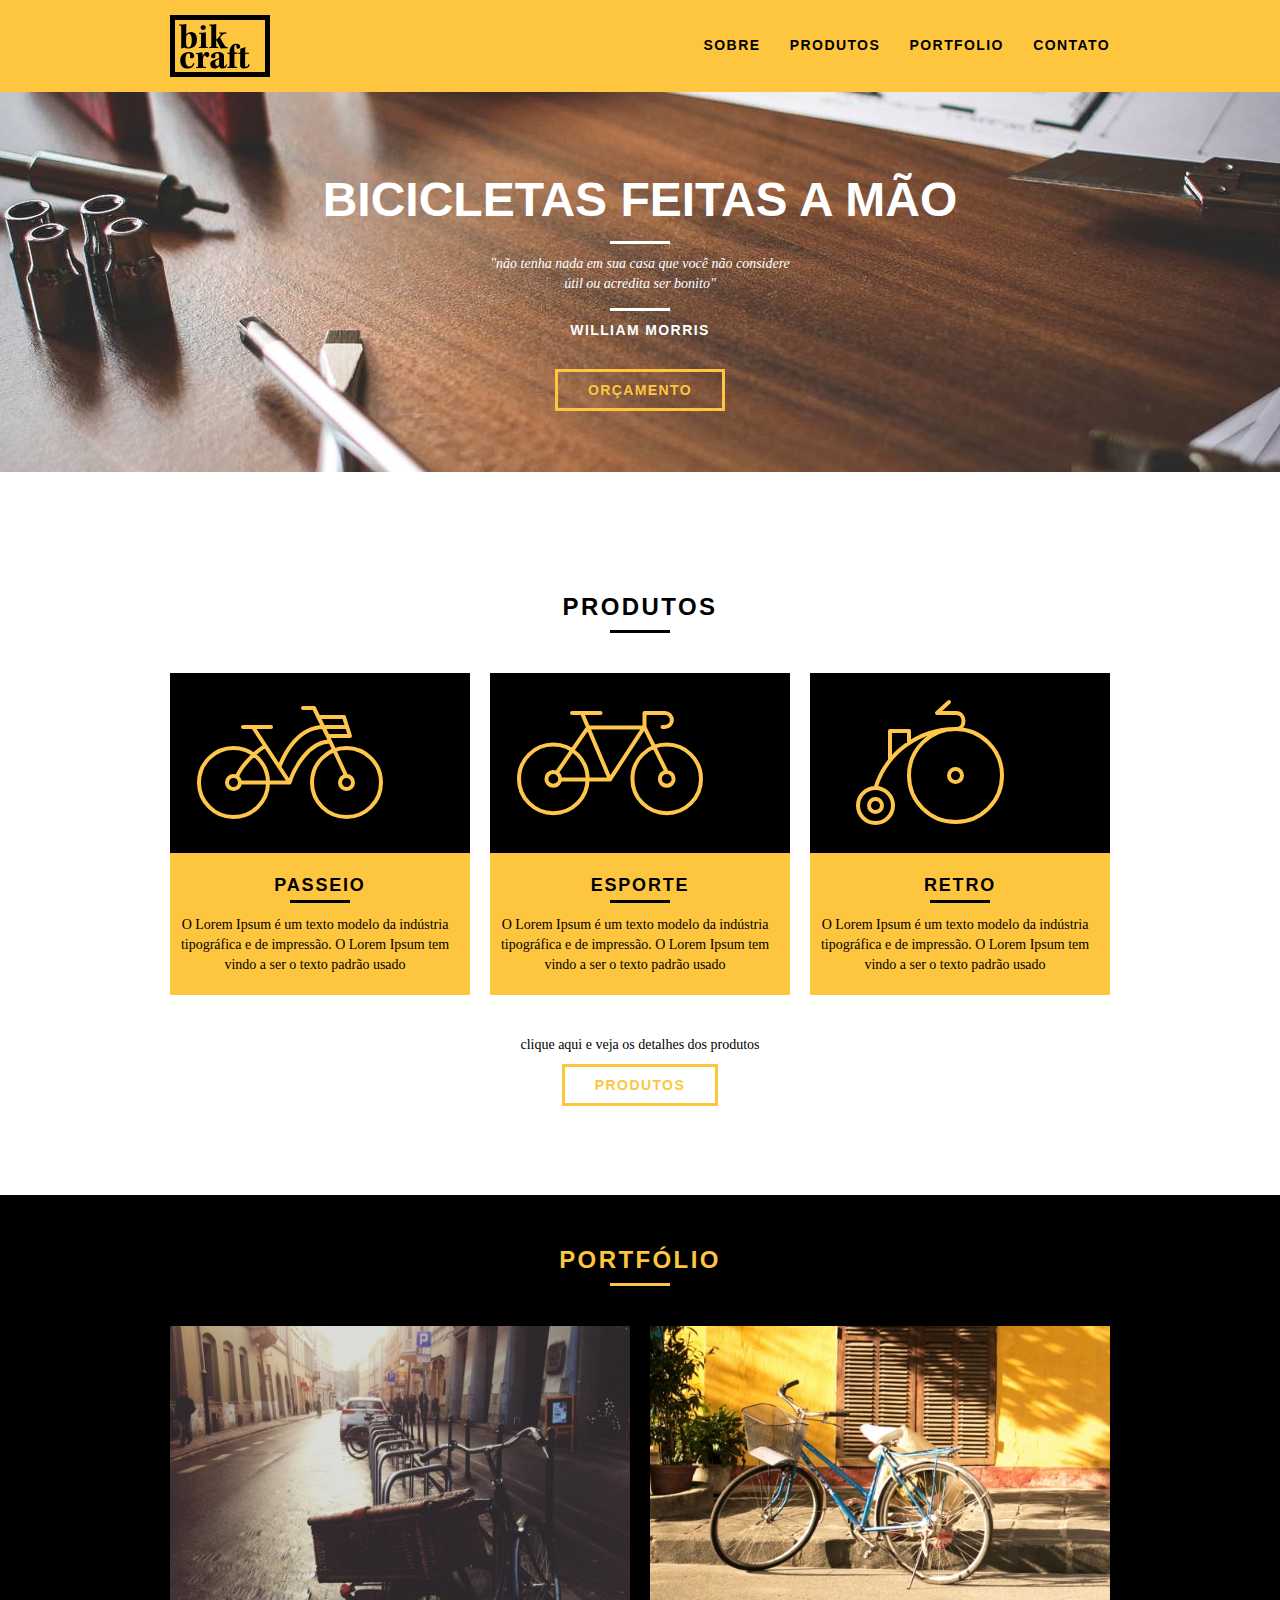
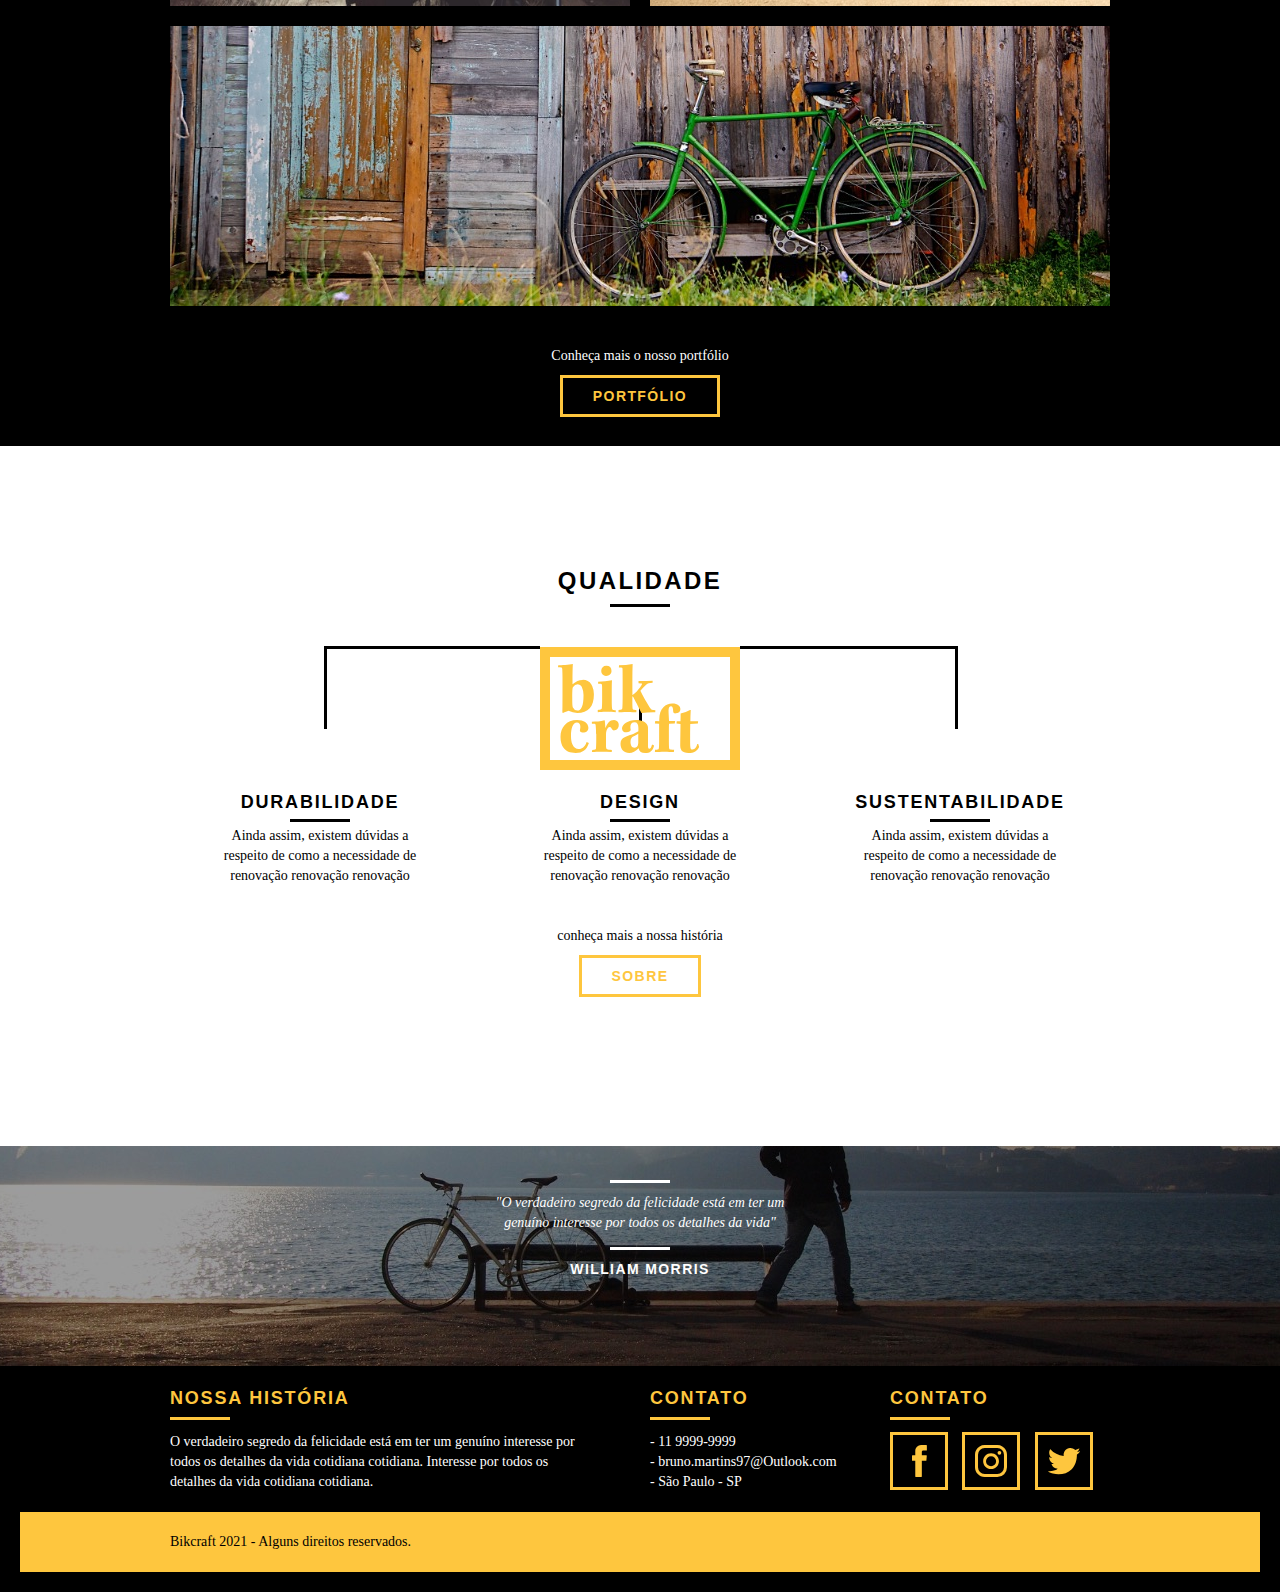
==== web/index.html @ cefba11c "creation of the page about and products" ====
<!DOCTYPE html>
<html lang="pt-br">

<head>
  <meta charset="UTF-8">
  <title>Bikcraft</title>
  <link rel="stylesheet" href="css/normalize.css">
  <link rel="stylesheet" href="css/reset.css">
  <link rel="stylesheet" href="css/style.css">
  <link rel="stylesheet" href="css/grid.css">
</head>

<body>
  <header class="header">
    <div class="container">
      <a href="index.html" class="grid-4">
        <img src="img/bikcraft.svg">
      </a>
      <nav class="grid-12 header_menu">
        <ul>
          <li><a href="sobre.html">Sobre</li>
          <li><a href="produtos.html">Produtos</li>
          <li><a href="portfolio">Portfolio</li>
          <li><a href="contato.html">Contato</li>
        </ul>
      </nav>
    </div>
  </header>
  <section class="introducao">
    <div class="container">
      <h1>Bicicletas Feitas a Mão</h1>
      <blockquote class="quote-externo">
        <p>"não tenha nada em sua casa que você
          não considere útil ou acredita ser bonito"
        </p>
        <cite>WILLIAM MORRIS</cite>
      </blockquote>
      <a href="produtos.html" class="btn">Orçamento</a>
    </div>
  </section>

  <section class="produtos container">
    <h2 class="subtitulo">produtos</h2>
    <ul class="produtos_lista">

      <li class="grid-1-3">
        <div class="produtos_icone">
          <img src="img/produtos/passeio.svg" alt="Bikcraft Passeio">
        </div>
        <h3>Passeio</h3>
        <p>O Lorem Ipsum é um texto modelo da indústria tipográfica e de impressão. O Lorem Ipsum tem vindo a ser o texto padrão usado</p>
      </li>

      <li class="grid-1-3">
        <div class="produtos_icone">
          <img src="img/produtos/esporte.svg" alt="Bikcraft Esporte">
        </div>
        <h3>Esporte</h3>
        <p>O Lorem Ipsum é um texto modelo da indústria tipográfica e de impressão. O Lorem Ipsum tem vindo a ser o texto padrão usado</p>
      </li>

      <li class="grid-1-3">
        <div class="produtos_icone">
          <img src="img/produtos/retro.svg" alt="Bikcraft Retro">
        </div>
        <h3>Retro</h3>
        <p>O Lorem Ipsum é um texto modelo da indústria tipográfica e de impressão. O Lorem Ipsum tem vindo a ser o texto padrão usado</p>
      </li>
    </ul>
    <div class="call">
      <p>clique aqui e veja os detalhes dos produtos</p>
      <a href="produtos.html" class="btn btn-preto">Produtos </a>
    </div>
  </section>
  <!-- Fecha produtos -->

  <section class="portfolio">
    <div class="container">
      <h2 class="subtitulo">Portfólio</h2>
      <ul class="portfolio_lista">
        <li class="grid-8"><img src="img/portfolio/retro.jpg" alt=" Bicicleta Retro"></li>
        <li class="grid-8"><img src="img/portfolio/passeio.jpg" alt=" Bicicleta Passeio"></li>
        <li class="grid-16"><img src="img/portfolio/esporte.jpg" alt=" Bicicleta Esporte"></li>
      </ul>
      <div class="call">
        <p>Conheça mais o nosso portfólio</p>
        <a href="portfolio.html" class="btn">Portfólio</a>
      </div>
    </div>
  </section>


  <section class="qualidade container">
    <h2 class="subtitulo">Qualidade</h2>
    <img src="img/bikcraft-qualidade.svg" alt="Bikcraft">
    <ul class="qualidade_lista">
      <li class="grid-1-3">
        <h3>Durabilidade</h3>
        <p>Ainda assim, existem dúvidas a respeito de como a necessidade de renovação renovação renovação</p>
      </li>
      <li class="grid-1-3">
        <h3>Design</h3>
        <p>Ainda assim, existem dúvidas a respeito de como a necessidade de renovação renovação renovação</p>
      </li>
      <li class="grid-1-3">
        <h3>Sustentabilidade</h3>
        <p>Ainda assim, existem dúvidas a respeito de como a necessidade de renovação renovação renovação</p>
      </li>
      <div class="call">
        <p>conheça mais a nossa história</p>
        <a href="sobre.html" class="btn btn-preto">Sobre</a>
      </div>
    </ul>
  </section>

  <section class="quebra">
    <blockquote class="quote-externo container">
      <p>"O verdadeiro segredo da felicidade está em ter um genuíno interesse por todos os detalhes da vida"
      </p>
      <cite>WILLIAM MORRIS</cite>
    </blockquote>
  </section>

  <footer>
    <div class="footer">
      <div class="container">

        <div class="grid-8 footer_historia">
          <h3>Nossa história</h3>
          <p>O verdadeiro segredo da felicidade está em ter um genuíno interesse por todos os detalhes da vida cotidiana cotidiana. Interesse por todos os detalhes da vida cotidiana cotidiana.</p>
        </div>

        <div class="grid-4 footer_contato">
          <h3>Contato</h3>
          <ul>
            <li>- 11 9999-9999</li>
            <li>- bruno.martins97@Outlook.com</li>
            <li>- São Paulo - SP</li>
          </ul>
        </div>
        <div class="grid-4 footer_redes">
          <h3>Contato</h3>
          <ul>
            <li><a href="http://facebook.com" target="_blank"><img src="img/redes-sociais/facebook.svg"></a></li>
            <li><a href="http://instagram.com" target="_blank"><img src="img/redes-sociais/instagram.svg"></a></li>
            <li><a href="http://twitter.com" target="_blank"><img src="img/redes-sociais/twitter.svg"></a></li>
          </ul>
        </div>
      </div>
      <div class="copy">
        <div class="container">
          <p class="grid-16">Bikcraft 2021 - Alguns direitos reservados.</p>
        </div>
      </div>
    </div>
  </footer>



</body>

</html>
---- web/css/style.css ----
/* Estilos Gerais */
body {
  font-family: Arial, Helvetica, sans-serif;
}
p {
  font-family: Georgia, "Times New Roman", serif;
  font-size: 14px;
  line-height: 20px;
}

.btn {
  border: 3px solid #fec63e;
  padding: 10px 30px;
  color: #fec63e;
  font-size: 14px;
  line-height: 20px;
  text-transform: uppercase;
  font-weight: bold;
  letter-spacing: 0.1em;
}
.btn:hover {
  color: #fff;
  border-color: #fff;
}
.btn.btn-preto:hover {
  color: #000;
  border-color: #000;
}

.subtitulo {
  font-size: 24px;
  line-height: 30px;
  font-weight: bold;
  letter-spacing: 0.1em;
  color: #000;
  text-transform: uppercase;
  text-align: center;
  padding: 60px 0 0;
  margin-bottom: 40px;
}
.subtitulo:after {
  content: "";
  display: block;
  width: 60px;
  height: 3px;
  background: #000;
  margin: 8px auto;
}
img {
  display: block;
}
.subtitulo-interno {
  font-size: 24px;
  line-height: 30px;
  font-weight: bold;
  letter-spacing: 0.1em;
  color: #000;
  text-transform: uppercase;
  padding: 60px 0 0;
  margin-bottom: 20px;
}
.subtitulo-interno:after {
  content: "";
  display: block;
  width: 60px;
  height: 3px;
  background: #000;
  margin: 8px;
}
img {
  display: block;
}
/* Header */
.header {
  width: 100%;
  background: #fec63e;
  padding: 15px 0px;
  position: fixed;
  top: 0;
  z-index: 10;
}
.header_menu {
  text-align: right;
}
.header_menu ul li {
  display: inline-block;
  margin-left: 25px;
  margin-top: 20px;
}
.header_menu ul li a {
  color: #000;
  font-weight: bold;
  text-transform: uppercase;
  letter-spacing: 0.1em;
  font-size: 14px;
  line-height: 20px;
  padding: 10px 0;
}
.header_menu ul li a:hover {
  color: #fff;
}
.header_menu ul li a.menu_ativo {
  color: #fff;
}

/* Introdução */

.introducao {
  width: 100%;
  height: 380px;
  background: url("../img/bg.jpg") no-repeat center;
  margin-top: 92px;
  text-align: center;
  padding-top: 80px;
}
.introducao h1 {
  font-size: 48px;
  color: #fff;
  font-weight: bold;
  text-transform: uppercase;
}

.quote-externo {
  max-width: 320px;
  color: #fff;
  margin: 0 auto;
  margin-bottom: 40px;
}
.quote-externo p {
  font-style: italic;
  color: #fff;
}
.quote-externo p:before,
.quote-externo p:after {
  content: "";
  display: block;
  width: 60px;
  height: 3px;
  background: #fff;
  margin: 14px auto 10px auto;
}
.quote-externo cite {
  font-style: normal;
  font-weight: bold;
  font-size: 14px;
  letter-spacing: 0.1em;
  color: #fff;
}
/* Introduçãohei interna */
.introducao-interna {
  width: 100;
  margin-top: 92px;
  height: 160px;
  background-size: cover;
  text-align: center;
  color: #fff;
  padding-top: 30px;
}
.introducao-interna h1 {
  font-size: 48px;
  font-weight: bold;
  text-transform: uppercase;
}
.introducao-interna h1:after {
  content: "";
  display: block;
  width: 60px;
  height: 3px;
  background: #fff;
  margin: 14px auto 10px auto;
}

/* Produtos */

.produtos {
  padding: 60px 0;
  margin-bottom: 20px;
}
.produtos_lista li {
  background: #fec63e;
  text-align: center;
}
.produtos_lista h3 {
  font-weight: bold;
  font-size: 18px;
  line-height: 25px;
  text-transform: uppercase;
  letter-spacing: 0.1em;
  margin-top: 20px;
}
.produtos_lista li h3:after {
  content: "";
  display: block;
  width: 60px;
  height: 3px;
  background: #000;
  margin: 2px auto;
}
.produtos_lista li p {
  padding: 10px 20px 20px 10px;
}
.produtos_icone {
  background: #000;
  padding: 20px;
}
.call {
  padding-top: 40px;
  text-align: center;
  clear: both;
}
.call p {
  margin-bottom: 20px;
}

/*Portfólio*/

.portfolio {
  width: 100%;
  background: #000;
  padding: 40px 0;
  margin-top: 40px;
}
.portfolio .subtitulo {
  color: #fec63e;
  padding-top: 10px;
}
.portfolio .subtitulo:after {
  background: #fec63e;
}
.portfolio_lista li:last-child {
  margin-top: 20px;
}
.portfolio .call p {
  color: #fff;
}

/*  Quadlidade */
.qualidade {
  padding: 60px 0;
  color: #000;
}
.qualidade:after {
  content: "";
  width: 634px;
  height: 83px;
  display: block;
  background: url("../img/linhas.svg") no-repeat center;
  position: absolute;
  top: 200px;
  right: 162px;
  z-index: -1;
}
.container:after {
  clear: both;
}
.qualidade img {
  margin: 0 auto;
}
.qualidade_lista {
  overflow: auto; /*clear-fix*/
  padding-bottom: 60px;
}
.qualidade_lista li {
  text-align: center;
  padding: 0 40px;
}
.qualidade_lista h3 {
  font-weight: bold;
  font-size: 18px;
  line-height: 25px;
  text-transform: uppercase;
  letter-spacing: 0.1em;
  margin-top: 20px;
}
.qualidade_lista li h3:after {
  content: "";
  display: block;
  width: 60px;
  height: 3px;
  background: #000;
  margin: 4px auto;
}
.qualidade .call {
  margin-bottom: 40px;
}

/*Quebra */

.quebra {
  background: url("../img/bg-footer.jpg") no-repeat center;
  background-size: cover;
  width: 100%;
  height: 220px;
  text-align: center;
  padding-top: 20px;
}

/* Footer */

.footer {
  padding: 20px 20px;
  width: 100%;
  background: #000;
  color: #fff;
}
.footer h3 {
  font-size: 18px;
  line-height: 25px;
  color: #fec63e;
  text-transform: uppercase;
  letter-spacing: 0.1em;
  font-weight: bold;
}
.footer h3::after {
  content: "";
  display: block;
  width: 60px;
  height: 3px;
  background: #fec63e;
  margin: 6px 0 12px 0;
}
.footer_historia {
  padding-right: 40px;
  margin-bottom: 20px;
  color: #fff;
}
.footer_contato ul li {
  font-size: 14px;
  line-height: 20px;
  font-family: Georgia, "Times New Roman", Times, serif;
  color: #fff;
}

.footer_redes ul li {
  display: inline-block;
  margin-right: 10px;
}
.footer_redes ul li a {
  border: 3px solid #fec63e;
  display: block;
  padding: 10px;
}
.footer_redes ul li a:hover {
  border-color: #fff;
}
.copy {
  width: 100%;
  background: #fec63e;
  padding: 20px;
  color: #000;
}
---- web/css/grid.css ----
*,
*:before,
*:after {
  -webkit-box-sizing: border-box;
  -moz-box-sizing: border-box;
  box-sizing: border-box;
}

.container {
  width: 960px;
  margin: 0 auto;
  position: relative;
}

.container:after,
.container:before {
  content: " ";
  display: table;
}

.container:after {
  clear: both;
}

.grid-1,
.grid-2,
.grid-3,
.grid-4,
.grid-5,
.grid-6,
.grid-7,
.grid-8,
.grid-9,
.grid-10,
.grid-11,
.grid-12,
.grid-13,
.grid-14,
.grid-15,
.grid-16,
.grid-1-3 {
  float: left;
  margin-left: 10px;
  margin-right: 10px;
}

.grid-1 {
  width: 40px;
}
.grid-2 {
  width: 100px;
}
.grid-3 {
  width: 160px;
}
.grid-4 {
  width: 220px;
}
.grid-5 {
  width: 280px;
}
.grid-6 {
  width: 340px;
}
.grid-7 {
  width: 400px;
}
.grid-8 {
  width: 460px;
}
.grid-9 {
  width: 520px;
}
.grid-10 {
  width: 580px;
}
.grid-11 {
  width: 640px;
}
.grid-12 {
  width: 700px;
}
.grid-13 {
  width: 760px;
}
.grid-14 {
  width: 820px;
}
.grid-15 {
  width: 880px;
}
.grid-16 {
  width: 940px;
}
.grid-1-3 {
  width: 300px;
}
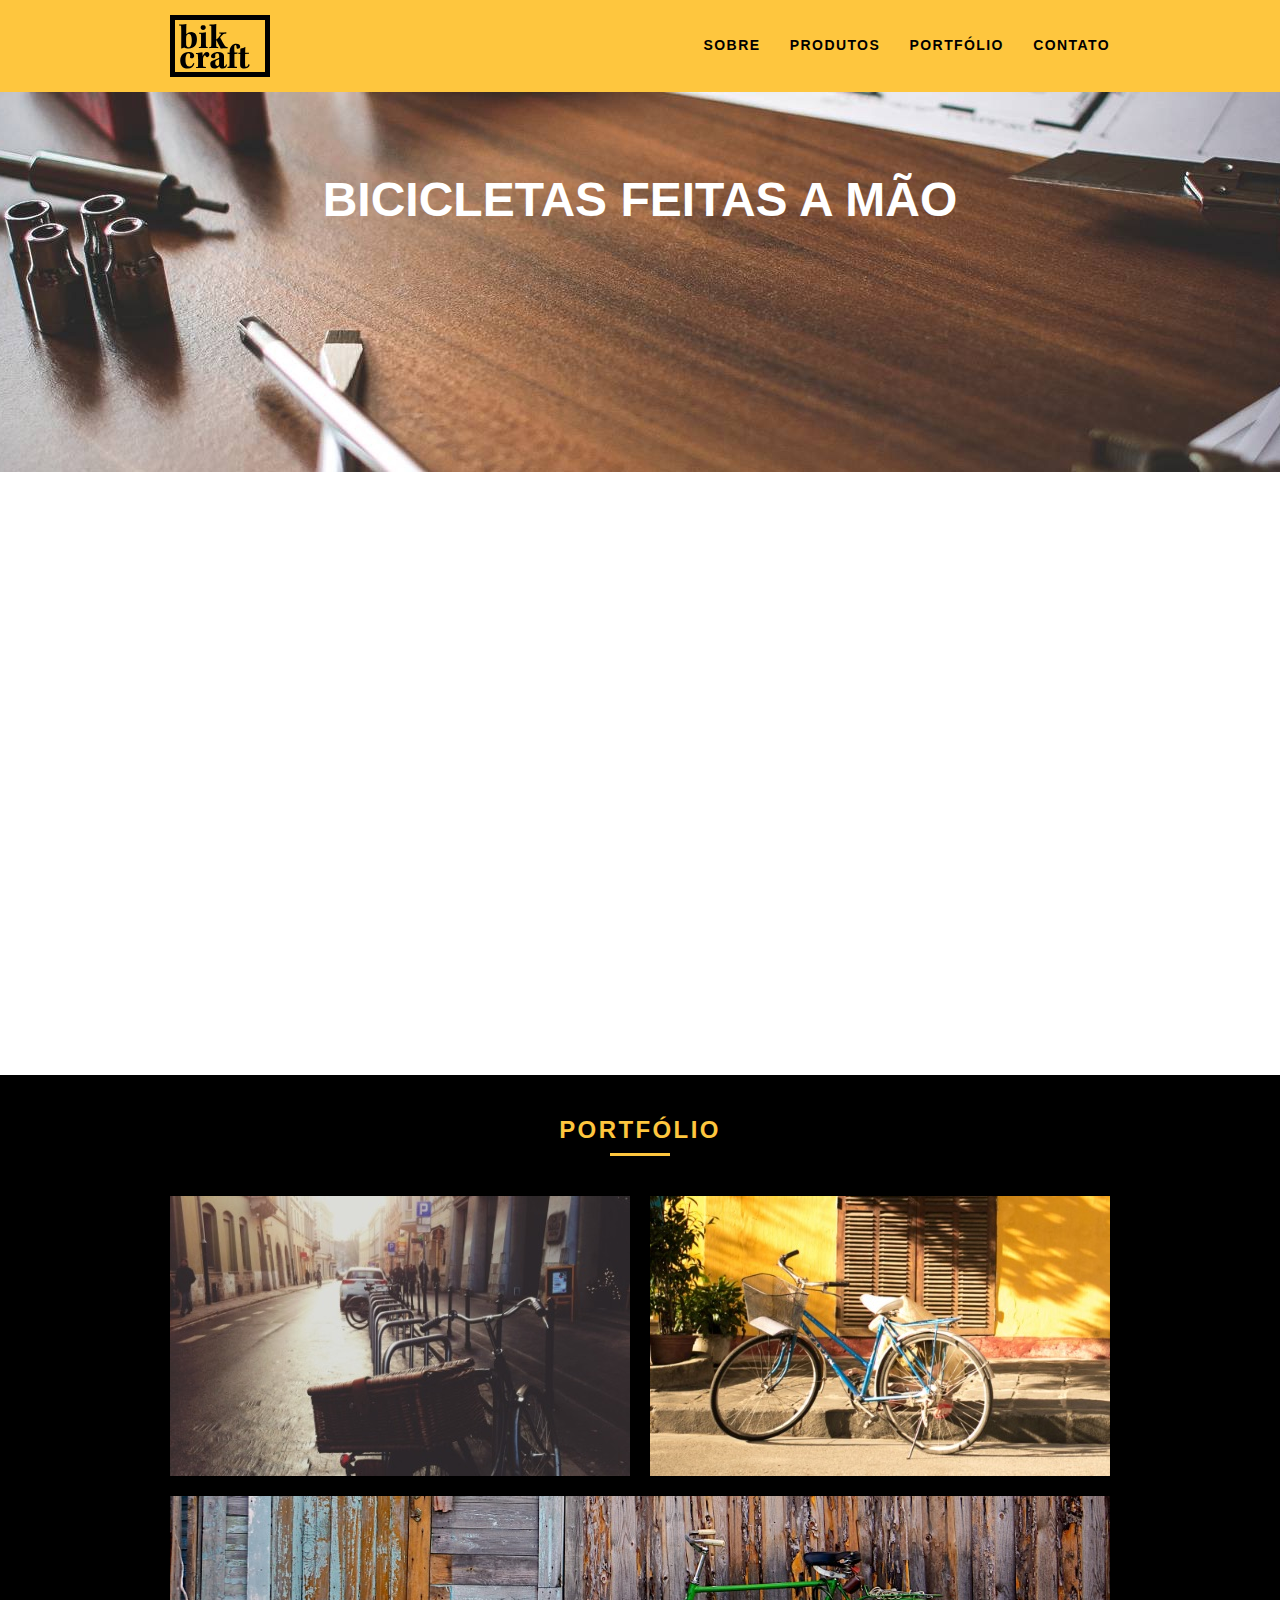
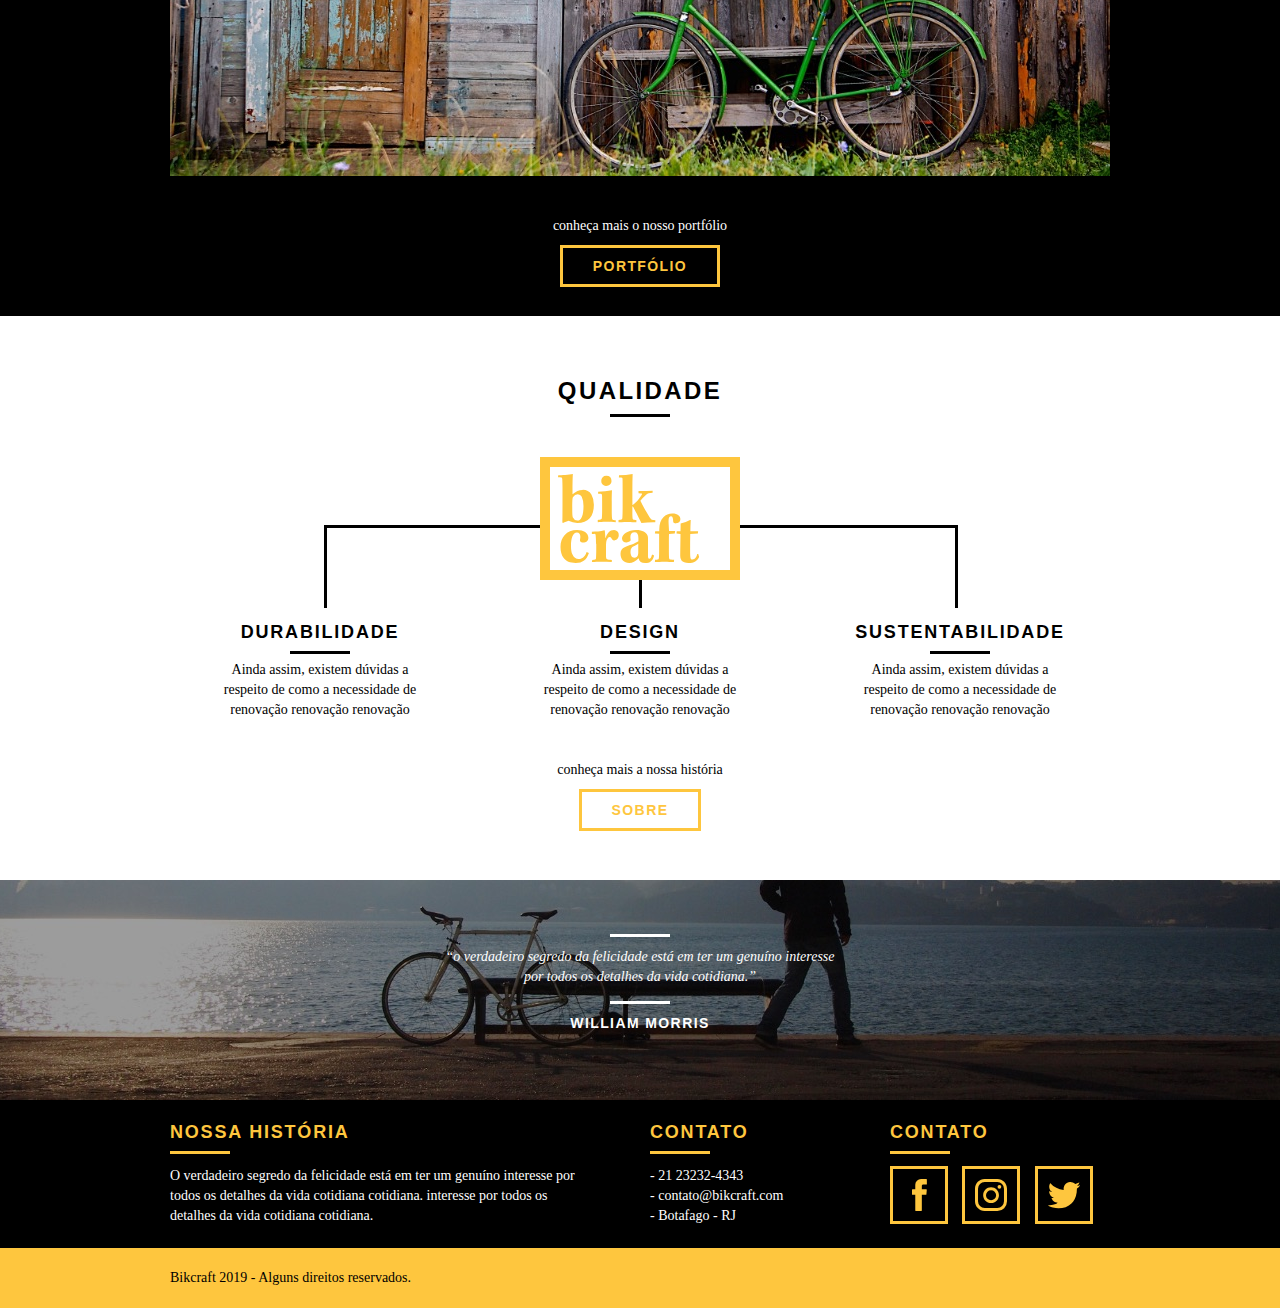
==== commit b1140821: "inserting slide transition and javascript animations" ====
--- a/web/index.html
+++ b/web/index.html
@@ -2,158 +2,178 @@
 <html lang="pt-br">
 
 <head>
-  <meta charset="UTF-8">
-  <title>Bikcraft</title>
-  <link rel="stylesheet" href="css/normalize.css">
-  <link rel="stylesheet" href="css/reset.css">
-  <link rel="stylesheet" href="css/style.css">
-  <link rel="stylesheet" href="css/grid.css">
+	<meta charset="utf-8">
+	<title>Bikcraft - Bicicletas personalizadas</title>
+	<meta name="description" content="Compre a sua bicicletas personalizada na bikcraft, possuímos modelos , Passeio , Retrô e Esporte.">
+
+	<meta property="og:type" content="website" />
+	<meta property="og:title" content="Bikcraft - Bicicletas personalizadas" />
+	<meta property="og:description" content="Compre a sua bicicletas personalizada na bikcraft, possuímos modelos , Passeio , Retrô e Esporte." />
+	<meta property="og:url" content="http://bikcraft.com" />
+	<meta property="og:image" content="http://bikcraft.com/og-image.png" />
+
+	<meta name="viewport" content="width=device-width, initial-scale=1">
+
+	<link rel="shortcut icon" href="favicon.ico">
+
+	<link rel="stylesheet" href="css/normalize.css">
+	<link rel="stylesheet" href="css/reset.css">
+	<link rel="stylesheet" href="css/grid.css">
+	<link rel="stylesheet" href="css/style.css">
+	<link rel="stylesheet" href="css/responsivo.css">
+	<script>document.documentElement.classList.add("js");</script>
 </head>
 
 <body>
-  <header class="header">
-    <div class="container">
-      <a href="index.html" class="grid-4">
-        <img src="img/bikcraft.svg">
-      </a>
-      <nav class="grid-12 header_menu">
-        <ul>
-          <li><a href="sobre.html">Sobre</li>
-          <li><a href="produtos.html">Produtos</li>
-          <li><a href="portfolio">Portfolio</li>
-          <li><a href="contato.html">Contato</li>
-        </ul>
-      </nav>
-    </div>
-  </header>
-  <section class="introducao">
-    <div class="container">
-      <h1>Bicicletas Feitas a Mão</h1>
-      <blockquote class="quote-externo">
-        <p>"não tenha nada em sua casa que você
-          não considere útil ou acredita ser bonito"
-        </p>
-        <cite>WILLIAM MORRIS</cite>
-      </blockquote>
-      <a href="produtos.html" class="btn">Orçamento</a>
-    </div>
-  </section>
+	<header class="header">
+		<div class="container">
+			<a href="index.html" class="grid-4">
+				<img src="img/bikcraft.svg" alt="Bikcraft">
+			</a>
+			<nav class="grid-12 header_menu">
+				<ul>
+					<li><a href="sobre.html">Sobre</a></li>
+					<li><a href="produtos.html">Produtos</a></li>
+					<li><a href="portfolio.html">Portfólio</a></li>
+					<li><a href="contato.html">Contato</a></li>
+				</ul>
+			</nav>
+		</div>
+	</header>
 
-  <section class="produtos container">
-    <h2 class="subtitulo">produtos</h2>
-    <ul class="produtos_lista">
+	<section class="introducao">
+		<div class="container">
+			<h1 data-anime="400" class="fadeInDown">Bicicletas Feitas a Mão</h1>
+			<blockquote data-anime="800" class=" fadeInDown quote-externo">
+				<p>“não tenha nada em sua casa que você não considere útil ou acredita ser bonito”</p>
+				<cite>WILLIAM MORRIS</cite>
+			</blockquote>
+			<a data-anime="1200" href="produtos.html" class="btn">Orçamento</a>
+		</div>
+	</section>
 
-      <li class="grid-1-3">
-        <div class="produtos_icone">
-          <img src="img/produtos/passeio.svg" alt="Bikcraft Passeio">
-        </div>
-        <h3>Passeio</h3>
-        <p>O Lorem Ipsum é um texto modelo da indústria tipográfica e de impressão. O Lorem Ipsum tem vindo a ser o texto padrão usado</p>
-      </li>
+	<section class="produtos container fadeInDown" data-anime="1600">
+		<h2 class="subtitulo">Produtos</h2>
+		<ul class="produtos_lista">
 
-      <li class="grid-1-3">
-        <div class="produtos_icone">
-          <img src="img/produtos/esporte.svg" alt="Bikcraft Esporte">
-        </div>
-        <h3>Esporte</h3>
-        <p>O Lorem Ipsum é um texto modelo da indústria tipográfica e de impressão. O Lorem Ipsum tem vindo a ser o texto padrão usado</p>
-      </li>
+			<li class="grid-1-3">
+				<div class="produtos_icone">
+					<img src="img/produtos/passeio.svg" alt="Bikcraft Passeio">
+				</div>
+				<h3>Passeio</h3>
+				<p>Ainda assim, existem dúvidas a respeito de como a necessidade de renovação.</p>
+			</li>
 
-      <li class="grid-1-3">
-        <div class="produtos_icone">
-          <img src="img/produtos/retro.svg" alt="Bikcraft Retro">
-        </div>
-        <h3>Retro</h3>
-        <p>O Lorem Ipsum é um texto modelo da indústria tipográfica e de impressão. O Lorem Ipsum tem vindo a ser o texto padrão usado</p>
-      </li>
-    </ul>
-    <div class="call">
-      <p>clique aqui e veja os detalhes dos produtos</p>
-      <a href="produtos.html" class="btn btn-preto">Produtos </a>
-    </div>
-  </section>
-  <!-- Fecha produtos -->
+			<li class="grid-1-3">
+				<div class="produtos_icone">
+					<img src="img/produtos/esporte.svg" alt="Bikcraft Passeio">
+				</div>
+				<h3>Esporte</h3>
+				<p>Ainda assim, existem dúvidas a respeito de como a necessidade de renovação.</p>
+			</li>
 
-  <section class="portfolio">
-    <div class="container">
-      <h2 class="subtitulo">Portfólio</h2>
-      <ul class="portfolio_lista">
-        <li class="grid-8"><img src="img/portfolio/retro.jpg" alt=" Bicicleta Retro"></li>
-        <li class="grid-8"><img src="img/portfolio/passeio.jpg" alt=" Bicicleta Passeio"></li>
-        <li class="grid-16"><img src="img/portfolio/esporte.jpg" alt=" Bicicleta Esporte"></li>
-      </ul>
-      <div class="call">
-        <p>Conheça mais o nosso portfólio</p>
-        <a href="portfolio.html" class="btn">Portfólio</a>
-      </div>
-    </div>
-  </section>
+			<li class="grid-1-3">
+				<div class="produtos_icone">
+					<img src="img/produtos/retro.svg" alt="Bikcraft Passeio">
+				</div>
+				<h3>Retrô</h3>
+				<p>Ainda assim, existem dúvidas a respeito de como a necessidade de renovação.</p>
+			</li>
 
+		</ul>
 
-  <section class="qualidade container">
-    <h2 class="subtitulo">Qualidade</h2>
-    <img src="img/bikcraft-qualidade.svg" alt="Bikcraft">
-    <ul class="qualidade_lista">
-      <li class="grid-1-3">
-        <h3>Durabilidade</h3>
-        <p>Ainda assim, existem dúvidas a respeito de como a necessidade de renovação renovação renovação</p>
-      </li>
-      <li class="grid-1-3">
-        <h3>Design</h3>
-        <p>Ainda assim, existem dúvidas a respeito de como a necessidade de renovação renovação renovação</p>
-      </li>
-      <li class="grid-1-3">
-        <h3>Sustentabilidade</h3>
-        <p>Ainda assim, existem dúvidas a respeito de como a necessidade de renovação renovação renovação</p>
-      </li>
-      <div class="call">
-        <p>conheça mais a nossa história</p>
-        <a href="sobre.html" class="btn btn-preto">Sobre</a>
-      </div>
-    </ul>
-  </section>
+		<div class="call">
+			<p>clique aqui e veja os detalhes dos produtos</p>
+			<a href="produtos.html" class="btn btn-preto">Produtos</a>
+		</div>
 
-  <section class="quebra">
-    <blockquote class="quote-externo container">
-      <p>"O verdadeiro segredo da felicidade está em ter um genuíno interesse por todos os detalhes da vida"
-      </p>
-      <cite>WILLIAM MORRIS</cite>
-    </blockquote>
-  </section>
+	</section>
+	<!-- Fecha Produtos -->
 
-  <footer>
-    <div class="footer">
-      <div class="container">
+	<section class="portfolio">
+		<div class="container">
+			<h2 class="subtitulo">Portfólio</h2>
+			<ul class="portfolio_lista">
+				<li class="grid-8"><img src="img/portfolio/retro.jpg" alt="Bicicleta Retrô"></li>
+				<li class="grid-8"><img src="img/portfolio/passeio.jpg" alt="Bicicleta Passeio"></li>
+				<li class="grid-16"><img src="img/portfolio/esporte.jpg" alt="Bicicleta Esporte"></li>
+			</ul>
+			<div class="call">
+				<p>conheça mais o nosso portfólio</p>
+				<a href="portfolio.html" class="btn">Portfólio</a>
+			</div>
+		</div>
+	</section>
 
-        <div class="grid-8 footer_historia">
-          <h3>Nossa história</h3>
-          <p>O verdadeiro segredo da felicidade está em ter um genuíno interesse por todos os detalhes da vida cotidiana cotidiana. Interesse por todos os detalhes da vida cotidiana cotidiana.</p>
-        </div>
+	<section class="qualidade container">
+		<h2 class="subtitulo">Qualidade</h2>
+		<img src="img/bikcraft-qualidade.svg" alt="Bikcraft">
+		<ul class="qualidade_lista">
+			<li class="grid-1-3">
+				<h3>Durabilidade</h3>
+				<p>Ainda assim, existem dúvidas a respeito de como a necessidade de renovação renovação renovação</p>
+			</li>
+			<li class="grid-1-3">
+				<h3>Design</h3>
+				<p>Ainda assim, existem dúvidas a respeito de como a necessidade de renovação renovação renovação</p>
+			</li>
+			<li class="grid-1-3">
+				<h3>Sustentabilidade</h3>
+				<p>Ainda assim, existem dúvidas a respeito de como a necessidade de renovação renovação renovação</p>
+			</li>
+		</ul>
+		<div class="call">
+			<p>conheça mais a nossa história</p>
+			<a href="sobre.html" class="btn btn-preto">Sobre</a>
+		</div>
+	</section>
 
-        <div class="grid-4 footer_contato">
-          <h3>Contato</h3>
-          <ul>
-            <li>- 11 9999-9999</li>
-            <li>- bruno.martins97@Outlook.com</li>
-            <li>- São Paulo - SP</li>
-          </ul>
-        </div>
-        <div class="grid-4 footer_redes">
-          <h3>Contato</h3>
-          <ul>
-            <li><a href="http://facebook.com" target="_blank"><img src="img/redes-sociais/facebook.svg"></a></li>
-            <li><a href="http://instagram.com" target="_blank"><img src="img/redes-sociais/instagram.svg"></a></li>
-            <li><a href="http://twitter.com" target="_blank"><img src="img/redes-sociais/twitter.svg"></a></li>
-          </ul>
-        </div>
-      </div>
-      <div class="copy">
-        <div class="container">
-          <p class="grid-16">Bikcraft 2021 - Alguns direitos reservados.</p>
-        </div>
-      </div>
-    </div>
-  </footer>
+	<div class="quebra">
+		<blockquote class="quote-externo container">
+			<p>“o verdadeiro segredo da felicidade está em ter um genuíno interesse por todos os detalhes da vida cotidiana.”</p>
+			<cite>WILLIAM MORRIS</cite>
+		</blockquote>
+	</div>
+
+	<footer>
+		<div class="footer">
+			<div class="container">
+
+				<div class="grid-8 footer_historia">
+					<h3>Nossa História</h3>
+					<p>O verdadeiro segredo da felicidade está em ter um genuíno interesse por todos os detalhes da vida cotidiana cotidiana. interesse por todos os detalhes da vida cotidiana cotidiana.</p>
+				</div>
+
+				<div class="grid-4 footer_contato">
+					<h3>Contato</h3>
+					<ul>
+						<li>- 21 23232-4343</li>
+						<li>- contato@bikcraft.com</li>
+						<li>- Botafago - RJ</li>
+					</ul>
+				</div>
+
+				<div class="grid-4 footer_redes">
+					<h3>Contato</h3>
+					<ul>
+						<li><a href="http://facebook.com" target="_blank"><img src="img/redes-sociais/facebook.svg" alt="Facebook Bikcraft"></a></li>
+						<li><a href="http://instagram.com" target="_blank"><img src="img/redes-sociais/instagram.svg" alt=" Instagram Bikcraft"></a></li>
+						<li><a href="http://twitter.com" target="_blank"><img src="img/redes-sociais/twitter.svg" alt=" Twitter Bikcraft"></a></li>
+					</ul>
+				</div>
+
+			</div>
+		</div>
+
+		<div class="copy">
+			<div class="container">
+				<p class="grid-16">Bikcraft 2019 - Alguns direitos reservados.</p>
+			</div>
+		</div>
+	</footer>
+
+	<script src="./js/simple-anime.js"></script>
+	<script src="./js/script.js"></script>
 
 
 
--- a/web/css/grid.css
+++ b/web/css/grid.css
@@ -1,97 +1,84 @@
-*,
-*:before,
-*:after {
-  -webkit-box-sizing: border-box;
-  -moz-box-sizing: border-box;
+*, *:before, *:after {
+  -webkit-box-sizing: border-box; 
+  -moz-box-sizing: border-box; 
   box-sizing: border-box;
 }
 
 .container {
-  width: 960px;
-  margin: 0 auto;
-  position: relative;
+	width: 960px;
+	margin: 0 auto;
+	padding: 0px;
+	position: relative;
 }
 
-.container:after,
-.container:before {
-  content: " ";
-  display: table;
+.container:after, .container:before {
+	content: " ";
+	display: table;
 }
 
 .container:after {
-  clear: both;
+	clear: both;
 }
 
-.grid-1,
-.grid-2,
-.grid-3,
-.grid-4,
-.grid-5,
-.grid-6,
-.grid-7,
-.grid-8,
-.grid-9,
-.grid-10,
-.grid-11,
-.grid-12,
-.grid-13,
-.grid-14,
-.grid-15,
-.grid-16,
-.grid-1-3 {
-  float: left;
-  margin-left: 10px;
-  margin-right: 10px;
+.grid-1, .grid-2, .grid-3, .grid-4, .grid-5, .grid-6, .grid-7, .grid-8, .grid-9, .grid-10, .grid-11, .grid-12, .grid-13, .grid-14, .grid-15, .grid-16, .grid-1-3 {
+	float: left;
+	margin-left: 10px;
+	margin-right: 10px;
 }
 
-.grid-1 {
-  width: 40px;
+.grid-1 	{width: 40px;}
+.grid-2 	{width: 100px;}
+.grid-3 	{width: 160px;}
+.grid-4 	{width: 220px;}
+.grid-5 	{width: 280px;}
+.grid-6 	{width: 340px;}
+.grid-7 	{width: 400px;}
+.grid-8 	{width: 460px;}
+.grid-9 	{width: 520px;}
+.grid-10 	{width: 580px;}
+.grid-11 	{width: 640px;}
+.grid-12 	{width: 700px;}
+.grid-13 	{width: 760px;}
+.grid-14 	{width: 820px;}
+.grid-15 	{width: 880px;}
+.grid-16 	{width: 940px;}
+.grid-1-3	{width: 300px;}
+
+@media only screen and (min-width: 788px) and (max-width: 979px) {
+
+.container {
+	width: 768px;
 }
-.grid-2 {
-  width: 100px;
+
+.grid-1		{width: 28px;}
+.grid-2		{width: 76px;}
+.grid-3		{width: 124px;}
+.grid-4		{width: 172px;}
+.grid-5		{width: 220px;}
+.grid-6		{width: 268px;}
+.grid-7		{width: 316px;}
+.grid-8		{width: 364px;}
+.grid-9		{width: 412px;}
+.grid-10	{width: 460px;}
+.grid-11	{width: 508px;}
+.grid-12	{width: 556px;}
+.grid-13	{width: 604px;}
+.grid-14	{width: 652px;}
+.grid-15	{width: 700px;}
+.grid-16	{width: 748px;}
+.grid-1-3	{width: 236px;}
+
 }
-.grid-3 {
-  width: 160px;
+
+@media only screen and (max-width: 787px) {
+.container {
+	width: 300px;
 }
-.grid-4 {
-  width: 220px;
+
+.grid-1, .grid-2, .grid-3, .grid-4, .grid-5, .grid-6, .grid-7, .grid-8, .grid-9, .grid-10, .grid-11, .grid-12, .grid-13, .grid-14, .grid-15, .grid-16, .grid-1-3 {
+	width: 300px;
+	margin: 0 0 20px 0;
+	float: none;
 }
-.grid-5 {
-  width: 280px;
-}
-.grid-6 {
-  width: 340px;
-}
-.grid-7 {
-  width: 400px;
-}
-.grid-8 {
-  width: 460px;
-}
-.grid-9 {
-  width: 520px;
-}
-.grid-10 {
-  width: 580px;
-}
-.grid-11 {
-  width: 640px;
-}
-.grid-12 {
-  width: 700px;
-}
-.grid-13 {
-  width: 760px;
-}
-.grid-14 {
-  width: 820px;
-}
-.grid-15 {
-  width: 880px;
-}
-.grid-16 {
-  width: 940px;
-}
-.grid-1-3 {
-  width: 300px;
-}
+
+}--- a/web/css/style.css
+++ b/web/css/style.css
@@ -1,11 +1,18 @@
 /* Estilos Gerais */
+
 body {
   font-family: Arial, Helvetica, sans-serif;
 }
+
 p {
   font-family: Georgia, "Times New Roman", serif;
   font-size: 14px;
   line-height: 20px;
+}
+
+img {
+  display: block;
+  max-width: 100%;
 }
 
 .btn {
@@ -18,10 +25,12 @@
   font-weight: bold;
   letter-spacing: 0.1em;
 }
+
 .btn:hover {
   color: #fff;
   border-color: #fff;
 }
+
 .btn.btn-preto:hover {
   color: #000;
   border-color: #000;
@@ -35,9 +44,9 @@
   color: #000;
   text-transform: uppercase;
   text-align: center;
-  padding: 60px 0 0;
   margin-bottom: 40px;
 }
+
 .subtitulo:after {
   content: "";
   display: block;
@@ -46,9 +55,7 @@
   background: #000;
   margin: 8px auto;
 }
-img {
-  display: block;
-}
+
 .subtitulo-interno {
   font-size: 24px;
   line-height: 30px;
@@ -56,37 +63,39 @@
   letter-spacing: 0.1em;
   color: #000;
   text-transform: uppercase;
-  padding: 60px 0 0;
   margin-bottom: 20px;
 }
+
 .subtitulo-interno:after {
   content: "";
   display: block;
   width: 60px;
   height: 3px;
   background: #000;
-  margin: 8px;
-}
-img {
-  display: block;
-}
+  margin: 8px 0;
+}
+
 /* Header */
+
 .header {
-  width: 100%;
-  background: #fec63e;
-  padding: 15px 0px;
   position: fixed;
   top: 0;
+  width: 100%;
+  background: #fec63e; /* Amarelo */
+  padding: 15px 0;
   z-index: 10;
 }
+
 .header_menu {
   text-align: right;
 }
+
 .header_menu ul li {
   display: inline-block;
   margin-left: 25px;
   margin-top: 20px;
 }
+
 .header_menu ul li a {
   color: #000;
   font-weight: bold;
@@ -96,9 +105,11 @@
   line-height: 20px;
   padding: 10px 0;
 }
+
 .header_menu ul li a:hover {
   color: #fff;
 }
+
 .header_menu ul li a.menu_ativo {
   color: #fff;
 }
@@ -109,10 +120,12 @@
   width: 100%;
   height: 380px;
   background: url("../img/bg.jpg") no-repeat center;
+  background-size: cover;
   margin-top: 92px;
   text-align: center;
   padding-top: 80px;
 }
+
 .introducao h1 {
   font-size: 48px;
   color: #fff;
@@ -122,14 +135,15 @@
 
 .quote-externo {
   max-width: 320px;
-  color: #fff;
   margin: 0 auto;
   margin-bottom: 40px;
-}
+  color: white;
+}
+
 .quote-externo p {
   font-style: italic;
-  color: #fff;
-}
+}
+
 .quote-externo p:before,
 .quote-externo p:after {
   content: "";
@@ -139,48 +153,56 @@
   background: #fff;
   margin: 14px auto 10px auto;
 }
+
 .quote-externo cite {
   font-style: normal;
   font-weight: bold;
   font-size: 14px;
   letter-spacing: 0.1em;
-  color: #fff;
-}
-/* Introduçãohei interna */
+}
+
+/*Introducao Interna*/
+
 .introducao-interna {
-  width: 100;
+  width: 100%;
   margin-top: 92px;
   height: 160px;
-  background-size: cover;
   text-align: center;
   color: #fff;
   padding-top: 30px;
 }
+
 .introducao-interna h1 {
-  font-size: 48px;
-  font-weight: bold;
-  text-transform: uppercase;
-}
+  font-size: 36px;
+  font-weight: bold;
+  text-transform: uppercase;
+}
+
 .introducao-interna h1:after {
   content: "";
   display: block;
   width: 60px;
   height: 3px;
   background: #fff;
-  margin: 14px auto 10px auto;
-}
-
-/* Produtos */
+  margin: 6px auto 10px auto;
+}
+
+/*Produtos*/
 
 .produtos {
   padding: 60px 0;
-  margin-bottom: 20px;
-}
+}
+
 .produtos_lista li {
   background: #fec63e;
   text-align: center;
 }
-.produtos_lista h3 {
+
+.produtos_lista li img {
+  margin: 0 auto;
+}
+
+.produtos_lista li h3 {
   font-weight: bold;
   font-size: 18px;
   line-height: 25px;
@@ -188,6 +210,7 @@
   letter-spacing: 0.1em;
   margin-top: 20px;
 }
+
 .produtos_lista li h3:after {
   content: "";
   display: block;
@@ -196,18 +219,22 @@
   background: #000;
   margin: 2px auto;
 }
+
 .produtos_lista li p {
-  padding: 10px 20px 20px 10px;
-}
+  padding: 10px 20px 20px 20px;
+}
+
 .produtos_icone {
   background: #000;
   padding: 20px;
 }
+
 .call {
   padding-top: 40px;
   text-align: center;
   clear: both;
 }
+
 .call p {
   margin-bottom: 20px;
 }
@@ -218,27 +245,30 @@
   width: 100%;
   background: #000;
   padding: 40px 0;
-  margin-top: 40px;
-}
+}
+
 .portfolio .subtitulo {
   color: #fec63e;
-  padding-top: 10px;
-}
+}
+
 .portfolio .subtitulo:after {
   background: #fec63e;
 }
+
 .portfolio_lista li:last-child {
   margin-top: 20px;
 }
+
 .portfolio .call p {
   color: #fff;
 }
 
-/*  Quadlidade */
+/*Qualidade*/
+
 .qualidade {
   padding: 60px 0;
-  color: #000;
-}
+}
+
 .qualidade:after {
   content: "";
   width: 634px;
@@ -246,25 +276,26 @@
   display: block;
   background: url("../img/linhas.svg") no-repeat center;
   position: absolute;
-  top: 200px;
+  top: 209px;
   right: 162px;
   z-index: -1;
 }
-.container:after {
-  clear: both;
-}
+
 .qualidade img {
   margin: 0 auto;
 }
+
 .qualidade_lista {
-  overflow: auto; /*clear-fix*/
-  padding-bottom: 60px;
-}
+  padding-top: 20px;
+  overflow: auto; /* clear-fix */
+}
+
 .qualidade_lista li {
   text-align: center;
   padding: 0 40px;
 }
-.qualidade_lista h3 {
+
+.qualidade_lista li h3 {
   font-weight: bold;
   font-size: 18px;
   line-height: 25px;
@@ -272,37 +303,40 @@
   letter-spacing: 0.1em;
   margin-top: 20px;
 }
+
 .qualidade_lista li h3:after {
   content: "";
   display: block;
   width: 60px;
   height: 3px;
   background: #000;
-  margin: 4px auto;
-}
-.qualidade .call {
-  margin-bottom: 40px;
-}
-
-/*Quebra */
+  margin: 6px auto;
+}
+
+/*Quebra*/
 
 .quebra {
+  width: 100%;
+  height: 220px;
   background: url("../img/bg-footer.jpg") no-repeat center;
   background-size: cover;
-  width: 100%;
-  height: 220px;
-  text-align: center;
-  padding-top: 20px;
-}
-
-/* Footer */
+  text-align: center;
+  padding-top: 40px;
+}
+
+.quebra .quote-externo {
+  max-width: 400px;
+}
+
+/*Footer*/
 
 .footer {
-  padding: 20px 20px;
-  width: 100%;
-  background: #000;
-  color: #fff;
-}
+  width: 100%;
+  background: #000;
+  color: #fff;
+  padding: 20px 0;
+}
+
 .footer h3 {
   font-size: 18px;
   line-height: 25px;
@@ -311,7 +345,8 @@
   letter-spacing: 0.1em;
   font-weight: bold;
 }
-.footer h3::after {
+
+.footer h3:after {
   content: "";
   display: block;
   width: 60px;
@@ -319,33 +354,83 @@
   background: #fec63e;
   margin: 6px 0 12px 0;
 }
+
 .footer_historia {
   padding-right: 40px;
-  margin-bottom: 20px;
-  color: #fff;
-}
+}
+
 .footer_contato ul li {
   font-size: 14px;
   line-height: 20px;
-  font-family: Georgia, "Times New Roman", Times, serif;
-  color: #fff;
+  font-family: Georgia, "Times New Roman", serif;
 }
 
 .footer_redes ul li {
   display: inline-block;
   margin-right: 10px;
 }
+
 .footer_redes ul li a {
   border: 3px solid #fec63e;
   display: block;
   padding: 10px;
 }
+
 .footer_redes ul li a:hover {
   border-color: #fff;
 }
+
 .copy {
   width: 100%;
   background: #fec63e;
-  padding: 20px;
-  color: #000;
-}
+  padding: 20px 0;
+}
+
+/*JAVASCRIPT*/
+[data-slide] {
+  position: relative;
+}
+/* SELECIONO TODO ITEM DENTRO DO DATA SLIDE*/
+.js [data-slide] > * {
+  position: absolute;
+  top: 0px;
+  opacity: 0;
+}
+.js [data-slide] > .active {
+  position: relative;
+  opacity: 1;
+  transition: opacity 500ms;
+  z-index: 1;
+}
+.js [data-slide-nav] {
+  display: block;
+  text-align: center;
+  margin-top: 20px;
+}
+.js [data-slide-nav] button {
+  display: inline-block;
+  width: 12px;
+  height: 12px;
+  margin: 4px;
+  border: none;
+  padding: 0;
+  border-radius: 6px;
+  text-indent: -99px;
+  overflow: hidden;
+  background: #1d1d1d;
+}
+.js [data-slide-nav] button.active {
+  background: #fec63e;
+}
+.js [data-anime] {
+  opacity: 0;
+  transform: translate3d(0, -20px, 0);
+}
+.js .fadeInDown {
+  transform: translate3d(0, -20px, 0);
+}
+.js .anime {
+  opacity: 1;
+  transform: none;
+  transition: opacity 800ms, transform 800ms;
+}
--- a/web/css/responsivo.css
+++ b/web/css/responsivo.css
@@ -0,0 +1,171 @@
+/*Estilo para tablets*/
+@media only screen and (min-width: 788px) and (max-width: 979px) {
+
+/*Qualidade Home*/
+.qualidade:after {
+	right: 66px;
+}
+
+.qualidade_lista li {
+	padding: 0 10px;
+}
+
+/*Footer*/
+
+.footer_redes ul li a {
+	border: 3px solid #fec63e;
+	display: block;
+	padding: 6px;
+
+}
+
+.footer_redes ul li a img{
+	width: 26px;
+	height: 26px;
+}
+
+/*Produtos*/
+
+.produto_item h2{
+	top: -150px;
+	margin-bottom: -56px;
+}
+
+.produto_icone {
+	padding: 41px 0;
+}
+
+.produto_info p{
+	font-size: 14px;
+	line-height: 20px;
+	height: 122px;
+	padding: 20px 30px;
+}
+
+.produto_info ul li {
+	width: 181px;
+	height: 49px;
+}
+
+} /* Final do estilo para tablets */
+
+/*Estilo para smartphone*/
+@media only screen and (max-width: 787px) {
+
+/*Header*/
+.header {
+	position: relative;
+	padding-bottom: 0px;
+}
+
+.header img {
+	margin: 0 auto 10px auto;
+}
+
+.header_menu {
+	text-align: center;
+}
+
+.header_menu ul li {
+	margin: 5px;
+}
+
+.header_menu ul li a {
+	border: 4px solid #000;
+	width: 136px;
+	display: block;
+	float: left;
+}
+
+.header_menu ul li a:hover {
+	border-color: #fff;
+}
+
+.header_menu ul li a.menu_ativo {
+	border-color: #fff;
+}
+
+/*Introducao*/
+
+.introducao h1 {
+	font-size: 36px;
+}
+
+.introducao {
+	margin-top: 0px;
+	padding-top: 40px;
+	background: url("../img/bg-mobile.jpg") no-repeat center;
+	background-size: cover;
+}
+
+/*Introdução Interna*/
+
+.introducao-interna {
+	margin-top: 0px;
+}
+
+/*Call*/
+.call {
+	padding-top: 10px;
+}
+
+/*Qualidade Home*/
+.qualidade:after {
+	display: none;
+}
+
+/*Sobre*/
+
+.missao_sobre p {
+	font-size: 14px;
+	line-height: 20px;
+	padding-right: 0px;
+}
+
+.missao_sobre ul li {
+	font-size: 14px;
+	line-height: 25px;
+}
+
+/*Produtos*/
+
+.produto_item h2{
+	top: -100px;
+	margin-bottom: -68px;
+}
+
+.produto_icone {
+	padding: 41px 0;
+}
+
+.produto_info p{
+	font-size: 14px;
+	line-height: 20px;
+	height: auto;
+	padding: 20px 30px;
+}
+
+.produto_info ul li {
+	width: 149px;
+	height: 49px;
+	font-size: 14px;
+	line-height: 20px;
+	padding-top: 14px;
+}
+
+.form {
+	padding-right: 0px;
+}
+
+.orcamento_dados ul {
+	padding-right: 0px;
+}
+
+/*Contato*/
+
+.contato_form {
+	padding-right: 0px;
+	margin-bottom: 40px;
+}
+
+} /* Final do estilo para smartphone */